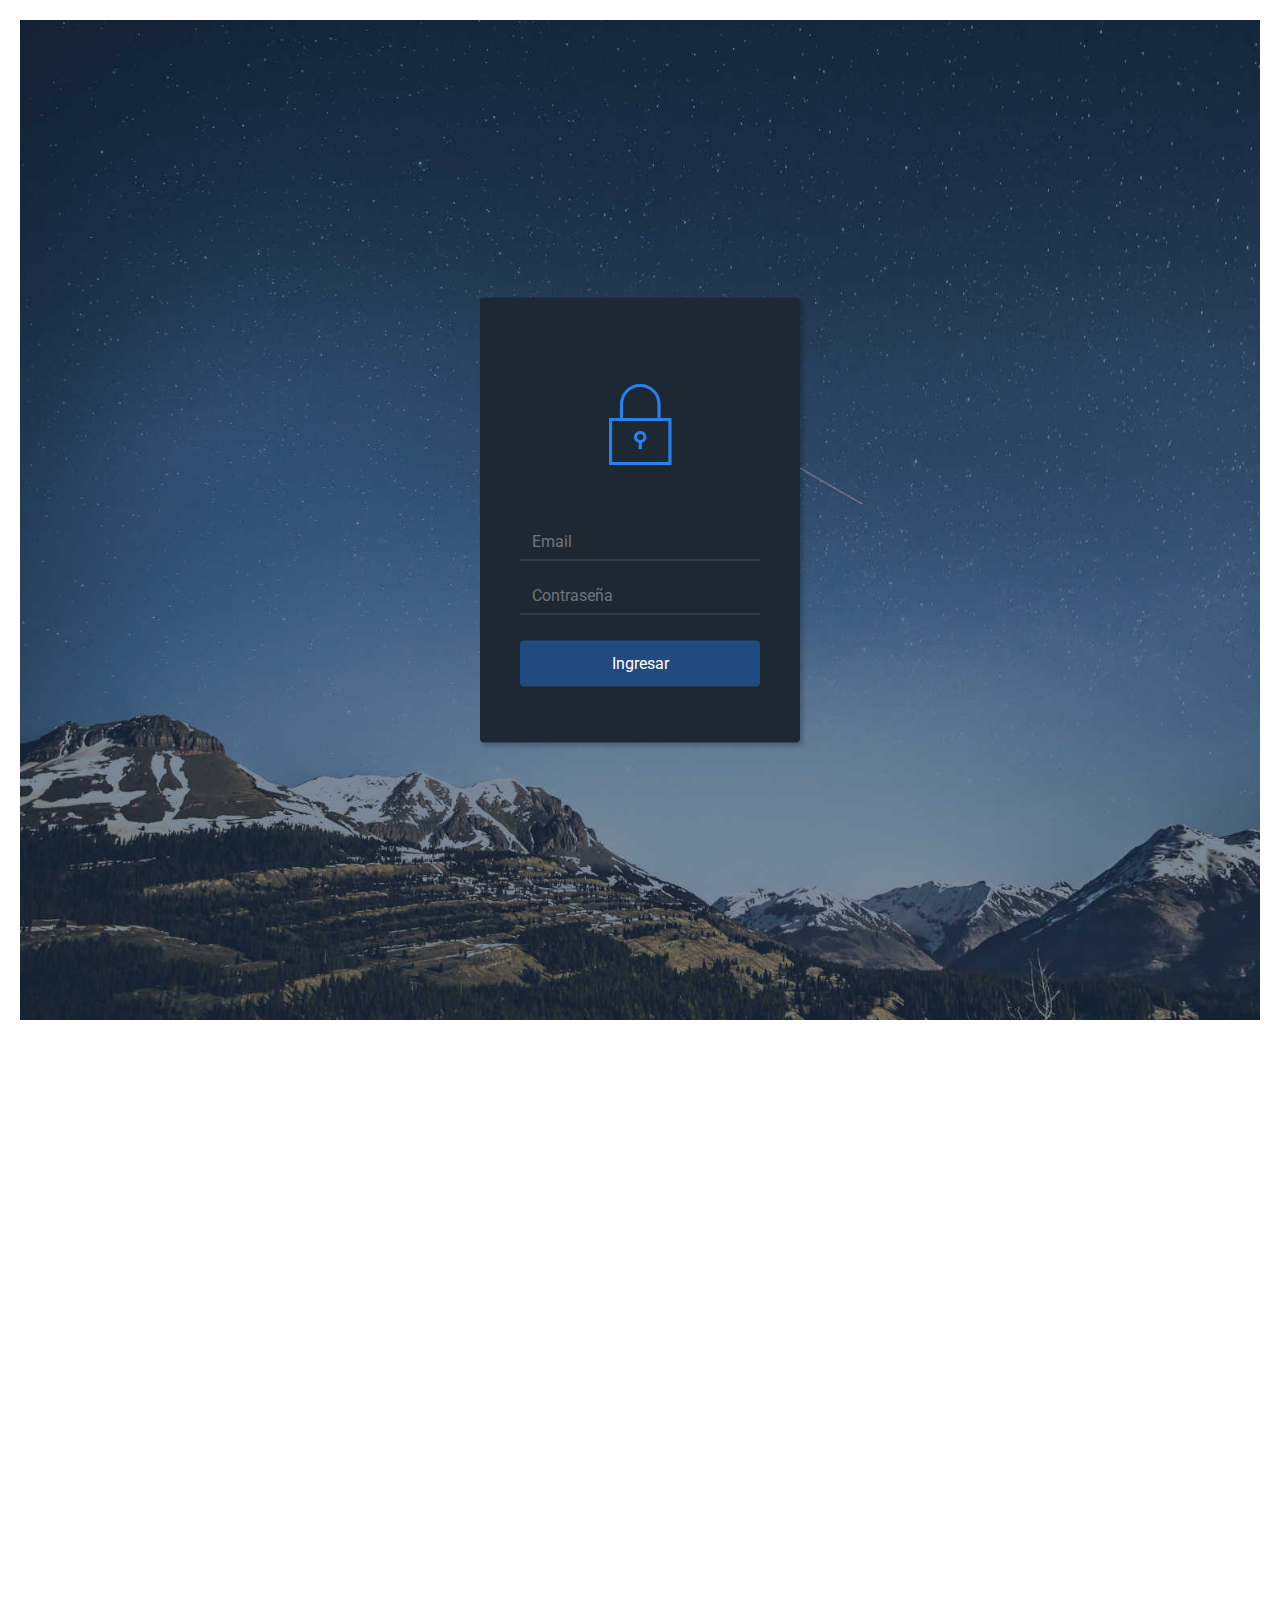
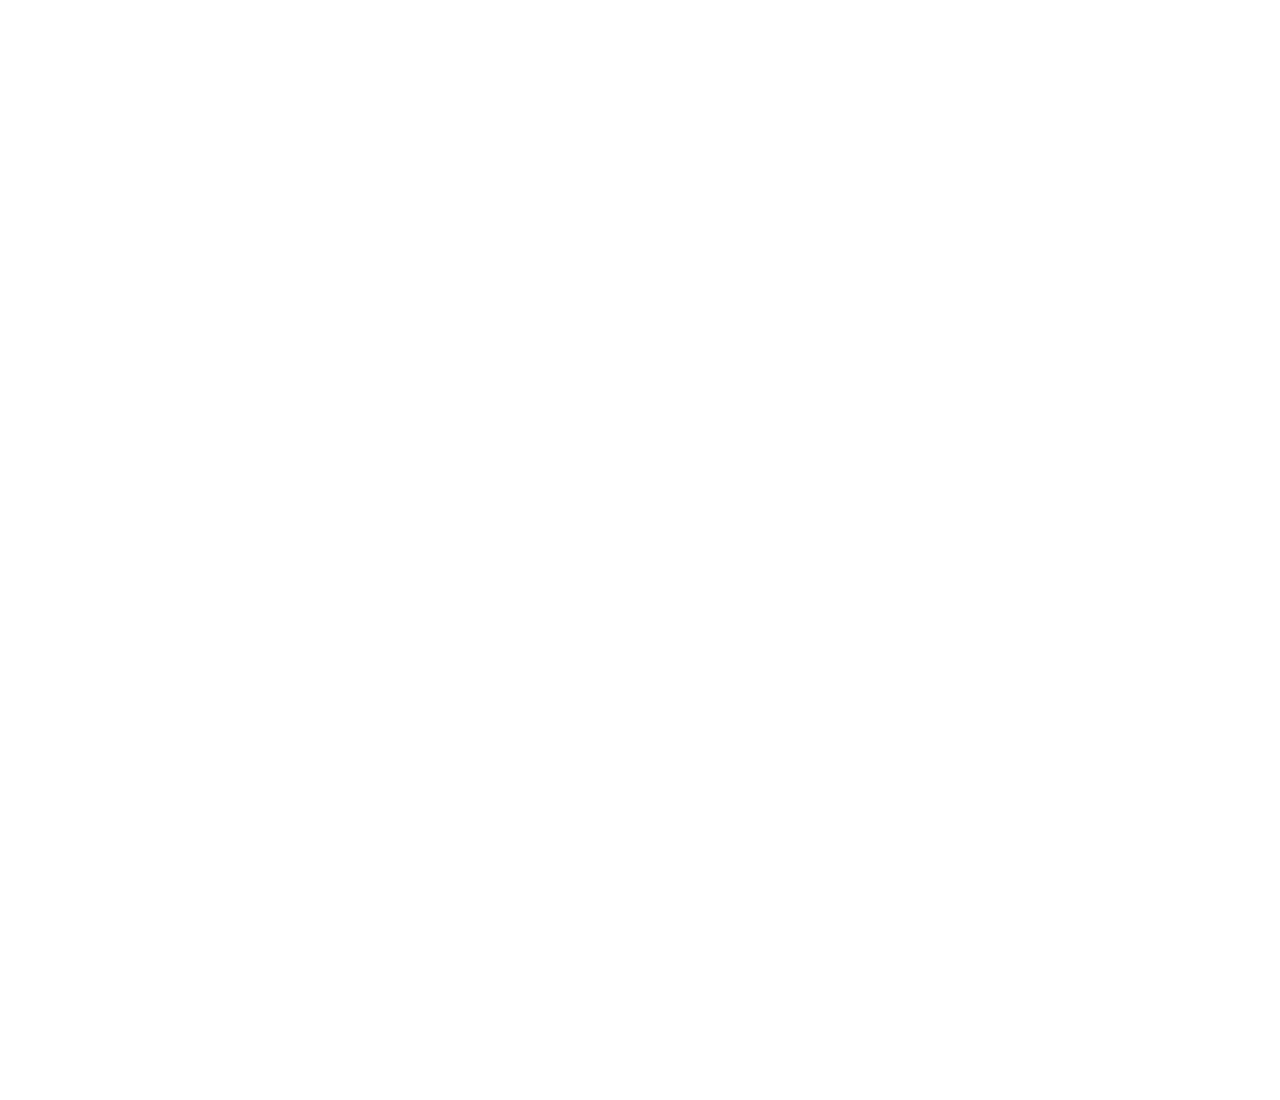
==== login.html @ a7df2ac6 "Inicio" ====
<!DOCTYPE html>
<html>

<head>
    <meta charset="utf-8">
    <meta name="viewport" content="width=device-width, initial-scale=1.0, shrink-to-fit=no">
    <title>Oryan</title>
    <link rel="stylesheet" href="assets/bootstrap/css/bootstrap.min.css">
    <link rel="stylesheet" href="https://fonts.googleapis.com/css?family=Roboto">
    <link rel="stylesheet" href="https://fonts.googleapis.com/css?family=Source+Sans+Pro:300,400,700">
    <link rel="stylesheet" href="assets/fonts/fontawesome-all.min.css">
    <link rel="stylesheet" href="assets/fonts/font-awesome.min.css">
    <link rel="stylesheet" href="assets/fonts/ionicons.min.css">
    <link rel="stylesheet" href="assets/fonts/fontawesome5-overrides.min.css">
    <link rel="stylesheet" href="assets/css/Bootstrap-4---Table-Fixed-Header.css">
    <link rel="stylesheet" href="assets/css/Button-FAB.css">
    <link rel="stylesheet" href="assets/css/Button-Outlines---Pretty.css">
    <link rel="stylesheet" href="assets/css/Header-Blue.css">
    <link rel="stylesheet" href="https://cdnjs.cloudflare.com/ajax/libs/animate.css/3.5.2/animate.min.css">
    <link rel="stylesheet" href="assets/css/Login-Form-Dark.css">
    <link rel="stylesheet" href="assets/css/Modal-commerce-popup-button.css">
    <link rel="stylesheet" href="assets/css/styles.css">
    <link rel="stylesheet" href="assets/css/Table-with-search-1.css">
    <link rel="stylesheet" href="assets/css/Table-with-search.css">
</head>

<body>
    <div class="login-dark">
        <form method="post">
            <h2 class="sr-only">Login Form</h2>
            <div class="illustration"><i class="icon ion-ios-locked-outline"></i></div>
            <div class="form-group"><input class="form-control" type="email" name="email" placeholder="Email"></div>
            <div class="form-group"><input class="form-control" type="password" name="contraseña" placeholder="Contraseña"></div>
            <div class="form-group"><button class="btn btn-primary btn-block" type="submit">Ingresar</button></div>
        </form>
    </div>
    <script src="assets/js/jquery.min.js"></script>
    <script src="assets/bootstrap/js/bootstrap.min.js"></script>
    <script src="assets/js/chart.min.js"></script>
    <script src="assets/js/bs-init.js"></script>
    <script src="assets/js/Modal-commerce-popup-button.js"></script>
    <script src="assets/js/script.js"></script>
    <script src="assets/js/tabla.js"></script>
    <script src="assets/js/Table-with-search.js"></script>
</body>

</html>
---- assets/fonts/fontawesome5-overrides.min.css ----
.fab.fa-bitcoin:before{content:"\f379"}.far.fa-calendar:before,.fas.fa-calendar:before{content:"\f133"}.far.fa-clipboard:before,.fas.fa-clipboard:before{content:"\f328"}.fab.fa-facebook-f:before{content:"\f39e"}.fab.fa-google-plus:before{content:"\f2b3"}.fas.fa-hotel:before{content:"\f594"}.fab.fa-linkedin:before{content:"\f08c"}.fas.fa-reply:before{content:"\f3e5"}.fas.fa-thermometer:before{content:"\f491"}.fab.fa-vimeo:before{content:"\f40a"}.far.fa-window-close:before,.fas.fa-window-close:before{content:"\f410"}.fab.fa-youtube-square:before{content:"\f431"}
---- assets/css/Button-FAB.css ----
.fab {
  position: fixed;
  bottom: 32px;
  right: 32px;
  border-radius: 50%;
  width: 60px;
  height: 60px;
  background: lightcoral;
  box-shadow: 1px 2px 4px grey;
  z-index: 3;
  display: flex;
  flex-direction: column;
  align-items: center;
  justify-content: center;
}

.fab:hover {
  cursor: pointer;
}

.fab img {
  width: 45%;
  /*transform: rotate(45deg);*/
  transition: 0.4s;
}
---- assets/css/Button-Outlines---Pretty.css ----
.border-pretty {
  border: 1px solid #ce9c95;
}
---- assets/css/Header-Blue.css ----
.header-blue {
  /*background: linear-gradient(135deg, #172a74, #21a9af);*/
  background-color: #184e8e;
  padding-bottom: 80px;
  font-family: 'Source Sans Pro', sans-serif;
}

@media (min-width:768px) {
  .header-blue {
    padding-bottom: 120px;
  }
}

.header-blue .navbar {
  background: transparent;
  padding-top: .75rem;
  padding-bottom: .75rem;
  color: #fff;
  border-radius: 0;
  box-shadow: none;
  border: none;
}

@media (min-width:768px) {
  .header-blue .navbar {
    padding-top: 1rem;
    padding-bottom: 1rem;
  }
}

.header-blue .navbar .navbar-brand {
  font-weight: bold;
  color: inherit;
}

.header-blue .navbar .navbar-brand:hover {
  color: #f0f0f0;
}

.header-blue .navbar .navbar-collapse {
  border-top: 1px solid rgba(255,255,255,0.3);
  margin-top: .5rem;
}

@media (min-width:768px) {
  .header-blue .navbar .navbar-collapse {
    border-color: transparent;
    margin: 0;
  }
}

.header-blue .navbar .navbar-collapse span .login {
  color: #d9d9d9;
  margin-right: .5rem;
  text-decoration: none;
}

.header-blue .navbar .navbar-collapse span .login:hover {
  color: #fff;
}

.header-blue .navbar .navbar-toggler {
  border-color: rgba(255,255,255,0.3);
}

.header-blue .navbar .navbar-toggler:hover, .header-blue .navbar-toggler:focus {
  background: none;
}

@media (min-width: 768px) {
  .header-blue .navbar-nav .nav-link {
    padding-left: .7rem;
    padding-right: .7rem;
  }
}

@media (min-width: 992px) {
  .header-blue .navbar-nav .nav-link {
    padding-left: 1.2rem;
    padding-right: 1.2rem;
  }
}

.header-blue .navbar.navbar-light .navbar-nav .nav-link {
  color: #d9d9d9;
}

.header-blue .navbar.navbar-light .navbar-nav .nav-link:focus, .header-blue .navbar.navbar-light .navbar-nav .nav-link:hover {
  color: #fcfeff !important;
  background-color: transparent;
}

.header-blue .navbar .navbar-nav > li > .dropdown-menu {
  margin-top: -5px;
  box-shadow: 0 4px 8px rgba(0,0,0,.1);
  background-color: #fff;
  border-radius: 2px;
}

.header-blue .navbar .dropdown-menu .dropdown-item:focus, .header-blue .navbar .dropdown-menu .dropdown-item {
  line-height: 2;
  color: #37434d;
}

.header-blue .navbar .dropdown-menu .dropdown-item:focus, .header-blue .navbar .dropdown-menu .dropdown-item:hover {
  background: #ebeff1;
}

.header-blue .action-button, .header-blue .action-button:not(.disabled):active {
  border: 1px solid rgba(255,255,255,0.7);
  border-radius: 40px;
  color: #ebeff1;
  box-shadow: none;
  text-shadow: none;
  padding: .3rem .8rem;
  background: transparent;
  transition: background-color 0.25s;
  outline: none;
}

.header-blue .action-button:hover {
  color: #fff;
}

.header-blue .navbar .form-inline label {
  color: #d9d9d9;
}

.header-blue .navbar .form-inline .search-field {
  display: inline-block;
  width: 80%;
  background: none;
  border: none;
  border-bottom: 1px solid transparent;
  border-radius: 0;
  color: #ccc;
  box-shadow: none;
  color: inherit;
  transition: border-bottom-color 0.3s;
}

.header-blue .navbar .form-inline .search-field:focus {
  border-bottom: 1px solid #ccc;
}

.header-blue .hero {
  margin-top: 20px;
  text-align: center;
}

@media (min-width:768px) {
  .header-blue .hero {
    margin-top: 60px;
    text-align: left;
  }
}

.header-blue .hero h1 {
  color: #fff;
  font-size: 40px;
  margin-top: 0;
  margin-bottom: 15px;
  font-weight: 300;
  line-height: 1.4;
}

@media (min-width:992px) {
  .header-blue .hero h1 {
    margin-top: 190px;
    margin-bottom: 24px;
    line-height: 1.2;
  }
}

.header-blue .hero p {
  color: rgba(255,255,255,0.8);
  font-size: 20px;
  margin-bottom: 30px;
  font-weight: 300;
}

.header-blue .phone-holder {
  text-align: right;
}

.header-blue div.iphone-mockup {
  position: relative;
  max-width: 300px;
  margin: 20px;
  display: inline-block;
}

.header-blue .iphone-mockup img.device {
  width: 100%;
  height: auto;
}

.header-blue .iphone-mockup .screen {
  position: absolute;
  width: 88%;
  height: 77%;
  top: 12%;
  border-radius: 2px;
  left: 6%;
  border: 1px solid #444;
  background-color: #aaa;
  overflow: hidden;
  background: url(../../assets/img/screen-content-iphone-6.jpg);
  background-size: cover;
  background-position: center;
}

.header-blue .iphone-mockup .screen:before {
  content: '';
  background-color: #fff;
  position: absolute;
  width: 70%;
  height: 140%;
  top: -12%;
  right: -60%;
  transform: rotate(-19deg);
  opacity: 0.2;
}

#contenedor {
  background-color: white;
  height: 100vh;
}

.navbar {
  background: linear-gradient(135deg, #172a74, #21a9af);
}

.navbar.navbar-light.navbar-expand-md.navigation-clean-search {
  background: linear-gradient(135deg, #172a74, #2173af);
}

.labels {
}

#div-result {
  border-radius: 10px;
}

#div-resutados {
  border-radius: 10px;
  background: linear-gradient(135deg, #172a74, #2173af);
}

#div-form {
  border-radius: 10px;
  /*background: linear-gradient(135deg, rgba(23,42,116,0.34), rgba(33,115,175,0.39));*/
}

body {
}

#segundo-row {
}

#contenedor-1 {
  /*margin-top: 15%;*/
  /*padding-top: 5%;*/
}

tr {
  text-align: center;
  /*color: white;*/
}

tr {
}

#graficos {
  padding-top: 50px;
  height: 100vh;
}
---- assets/css/Login-Form-Dark.css ----
.login-dark {
  height: 1000px;
  background: #475d62 url(../../assets/img/star-sky.jpg);
  background-size: cover;
  position: relative;
}

.login-dark form {
  max-width: 320px;
  width: 90%;
  background-color: #1e2833;
  padding: 40px;
  border-radius: 4px;
  transform: translate(-50%, -50%);
  position: absolute;
  top: 50%;
  left: 50%;
  color: #fff;
  box-shadow: 3px 3px 4px rgba(0,0,0,0.2);
}

.login-dark .illustration {
  text-align: center;
  padding: 15px 0 20px;
  font-size: 100px;
  color: #2980ef;
}

.login-dark form .form-control {
  background: none;
  border: none;
  border-bottom: 1px solid #434a52;
  border-radius: 0;
  box-shadow: none;
  outline: none;
  color: inherit;
}

.login-dark form .btn-primary {
  background: #214a80;
  border: none;
  border-radius: 4px;
  padding: 11px;
  box-shadow: none;
  margin-top: 26px;
  text-shadow: none;
  outline: none;
}

.login-dark form .btn-primary:hover, .login-dark form .btn-primary:active {
  background: #214a80;
  outline: none;
}

.login-dark form .forgot {
  display: block;
  text-align: center;
  font-size: 12px;
  color: #6f7a85;
  opacity: 0.9;
  text-decoration: none;
}

.login-dark form .forgot:hover, .login-dark form .forgot:active {
  opacity: 1;
  text-decoration: none;
}

.login-dark form .btn-primary:active {
  transform: translateY(1px);
}
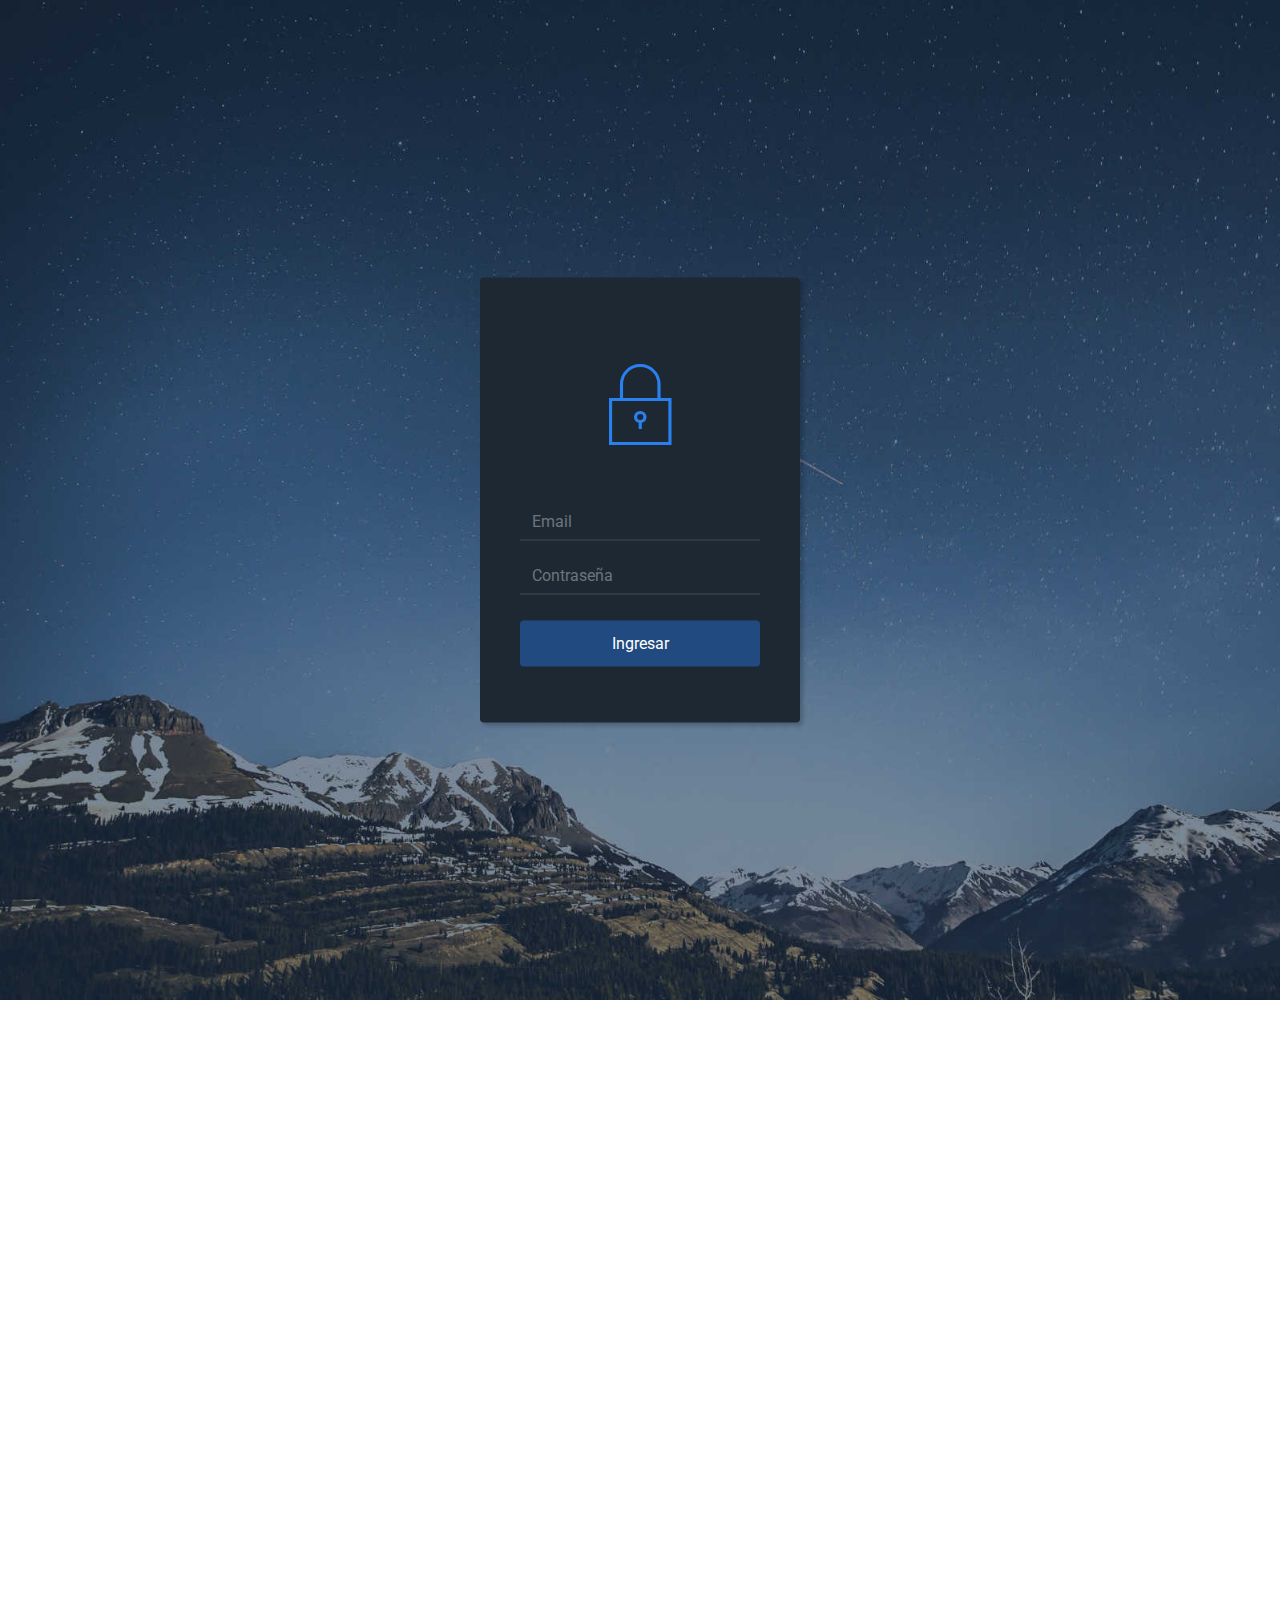
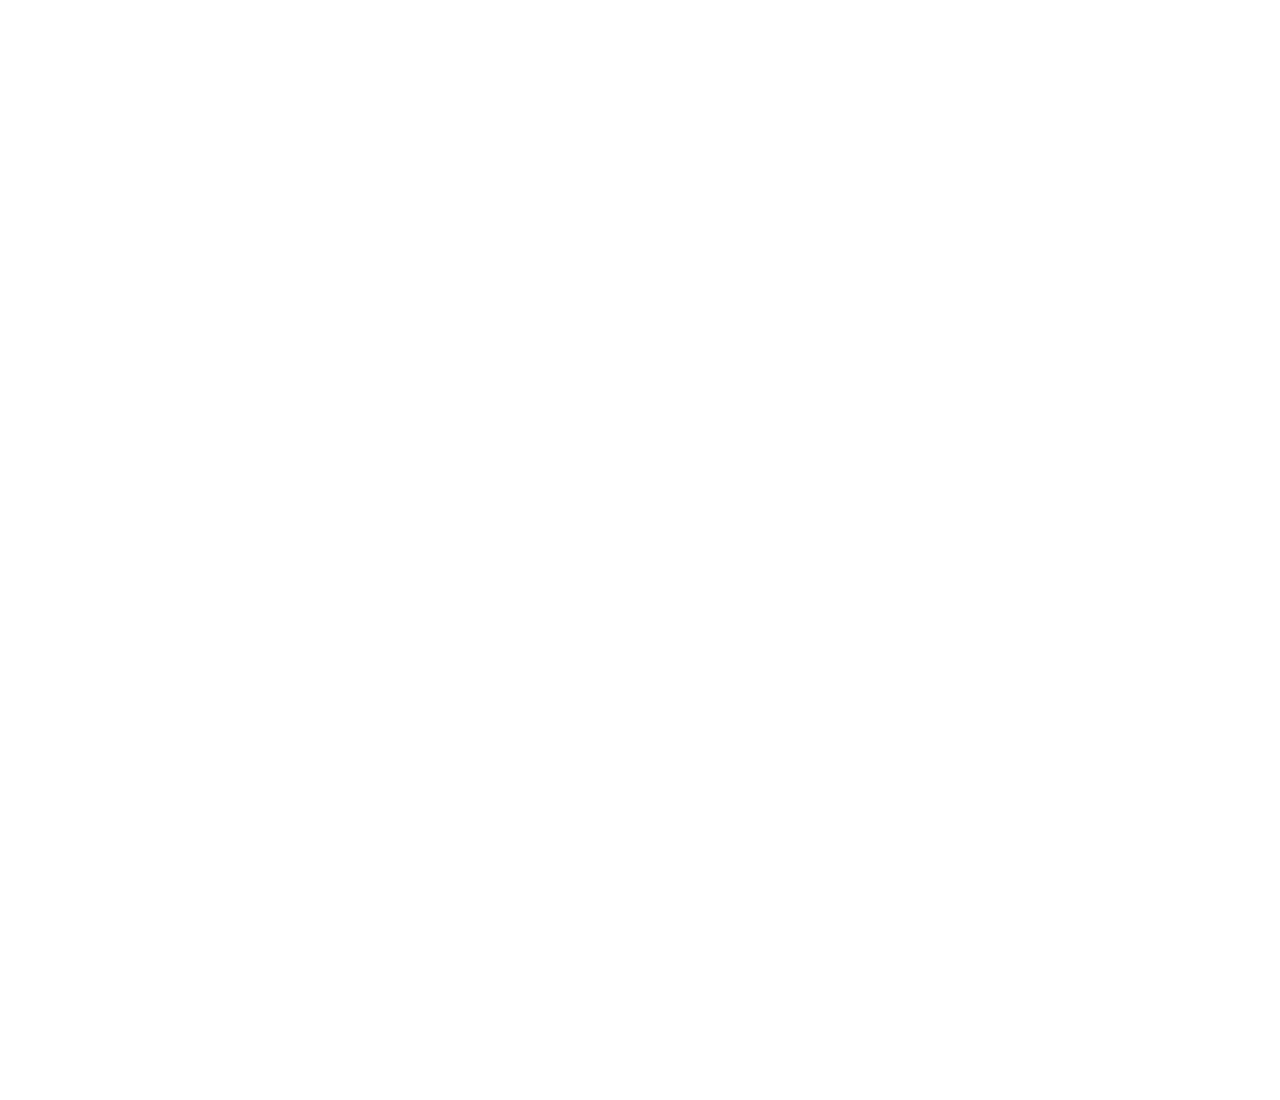
==== commit 22a1c0c7: "Inicio" ====
--- a/login.html
+++ b/login.html
@@ -18,10 +18,9 @@
     <link rel="stylesheet" href="assets/css/Header-Blue.css">
     <link rel="stylesheet" href="https://cdnjs.cloudflare.com/ajax/libs/animate.css/3.5.2/animate.min.css">
     <link rel="stylesheet" href="assets/css/Login-Form-Dark.css">
+    <link rel="stylesheet" href="assets/css/Modal-commerce-popup-button-1.css">
     <link rel="stylesheet" href="assets/css/Modal-commerce-popup-button.css">
     <link rel="stylesheet" href="assets/css/styles.css">
-    <link rel="stylesheet" href="assets/css/Table-with-search-1.css">
-    <link rel="stylesheet" href="assets/css/Table-with-search.css">
 </head>
 
 <body>
@@ -41,7 +40,6 @@
     <script src="assets/js/Modal-commerce-popup-button.js"></script>
     <script src="assets/js/script.js"></script>
     <script src="assets/js/tabla.js"></script>
-    <script src="assets/js/Table-with-search.js"></script>
 </body>
 
 </html>--- a/assets/css/Header-Blue.css
+++ b/assets/css/Header-Blue.css
@@ -249,7 +249,7 @@
 
 #div-form {
   border-radius: 10px;
-  /*background: linear-gradient(135deg, rgba(23,42,116,0.34), rgba(33,115,175,0.39));*/
+  background: linear-gradient(135deg, #172a74, #2173af);
 }
 
 body {
--- a/assets/css/styles.css
+++ b/assets/css/styles.css
@@ -126,7 +126,3 @@
   margin-bottom: 0;
 }
 
-#div_usuarios {
-  /*background: linear-gradient(135deg, rgba(23,42,116,0.34), rgba(33,115,175,0.39));*/
-}
-
